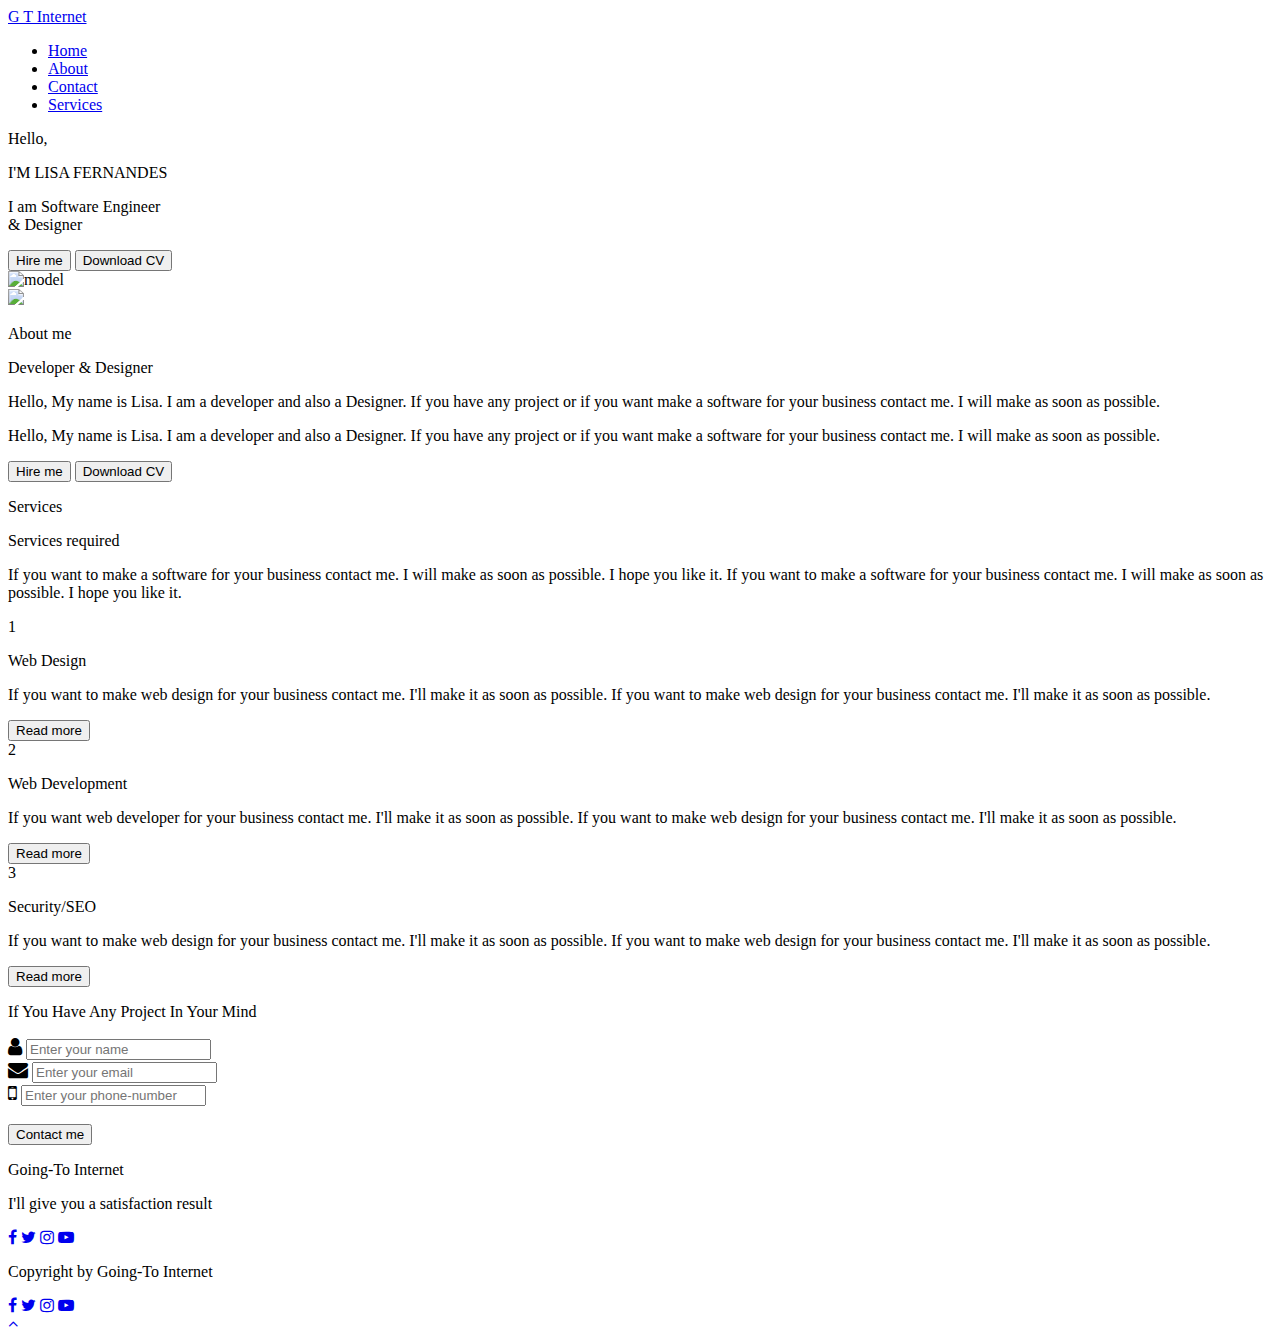
==== index.html @ 0d248d34 "Update and rename README.md to index.html" ====
<!DOCTYPE html>
<html>
<head>
	<meta charset="utf-8">
	<meta http-equiv="X-UA-Compatible" contents="IE-edge">
	<meta name="viewport" content="width=device-width, initial-scale=1.0">
	<title>Personal portfolio</title>
	<link rel="stylesheet" type="text/css" href="ste.css">
	<link rel="stylesheet" href="https://cdnjs.cloudflare.com/ajax/libs/font-awesome/4.7.0/css/font-awesome.min.css">

	<!------------using fontawesome------------------------------------------------------>
	<script src="https://kit.fontawesome.com/c8e4d183c22.js" crossorigin="anonymous"></script>

</head>
<body>

	<section>
		<!--navigation.............................................................-->
		<nav>
			<a href="#" class="logo">G T Internet</a>
			<!--menu-->
			<ul>
				<li><a href="home" class="active">Home</a></li>
				<li><a href="about-container" class="active">About</a></li>
				<li><a href="contact-me" class="active">Contact</a></li>
				<li><a href="services" class="active">Services</a></li>	
			</ul>
			<!-------------------bars------------------------------------------------->
			
			<div class="toggle">
				
			</div>
			

		</nav>

		<!--text...................................................................-->
		<div class="text-container">
			<p>Hello,</p>
			<p>I'M LISA FERNANDES</p>
			<P>I am Software Engineer <br> & Designer</P>
			<button class="hire-btn">Hire me</button>
			<button class="down-cv">Download CV</button>

		</div>

		<!--model....................................................................

		https://static.wixstatic.com/media/c218d9_df39d1f5c0bd4671aba3d0b1fef3594e~mv2.jpg/v1/fill/w_456,h_686,al_c,q_80,usm_0.66_1.00_0.01/c218d9_df39d1f5c0bd4671aba3d0b1fef3594e~mv2.webp

		https://static.wixstatic.com/media/c218d9_d202629b74a64e8eb315a42b1022f59e~mv2.jpg/v1/fill/w_783,h_521,al_c,q_90,usm_0.66_1.00_0.01/c218d9_d202629b74a64e8eb315a42b1022f59e~mv2.webp

		https://static.wixstatic.com/media/c218d9_d202629b74a64e8eb315a42b1022f59e~mv2.jpg/v1/fill/w_783,h_521,al_c,q_90,usm_0.66_1.00_0.01/c218d9_d202629b74a64e8eb315a42b1022f59e~mv2.webp

		https://static.wixstatic.com/media/c218d9_e06e27f9a4784a77bff2dcef52738f92~mv2.jpg/v1/fill/w_346,h_521,al_c,q_90,usm_0.66_1.00_0.01/c218d9_e06e27f9a4784a77bff2dcef52738f92~mv2.webp-->


		<img src="https://c6oxm85c.cloudimg.io/width/800/png-lossless.fgaussian0.foil1/https://az617363.vo.msecnd.net/imgmodels/models/MD10002949/r1-07980-00136be87ce8b78f472bf44518b096612dcd.jpg" class="model" alt="model">

	</section>

	<!--about secton....................................................................................................-->

		<div class="about-container">
		
		<!--img---------------------------------------------------------------------https://c6oxm85c.cloudimg.io/width/800/png-lossless.fgaussian0.foil1/https://az617363.vo.msecnd.net/imgmodels/models/MD10002949/r1-07980-00136be87ce8b78f472bf44518b096612dcd.jpg----------------------->
		<img src="https://c6oxm85c.cloudimg.io/width/800/png-lossless.fgaussian0.foil1/https://az617363.vo.msecnd.net/imgmodels/models/MD10002949/r1-07980-00136be87ce8b78f472bf44518b096612dcd.jpg" >
		<!--about text---------------------------------------------------------------------------------------------------->
		<div class="about-text">
		<p>About me</p>
		<p>Developer & Designer</p>
		<p>Hello, My name is Lisa. I am a developer and also a Designer. If you have any project or if you want make a software for your business contact me. I will make as soon as possible.  </p>
		<p>Hello, My name is Lisa. I am a developer and also a Designer. If you have any project or if you want make a software for your business contact me. I will make as soon as possible.  </p>

		<!--button----------------------------------------------------------------------------------------->

		<button>Hire me</button>
		<button>Download CV</button>
	</div>
	</div>

	<!---------services---------------------------------------------------------------------------------->
	<div class="services">
		<!---text------------------------------->
		<div class="services-text">
		<p>Services</p>
		<p>Services required</p>
		<p>If you want to make a software for your business contact me. 
			I will make as soon as possible. I hope you like it.
			If you want to make a software for your business contact me. 
			I will make as soon as possible. I hope you like it.
		</p>
	</div>	
	<!-----box------------------------------------------------------>
	<div class="box-container">
		<!---1----------------------------------------------------->
		<div class="box-1">
			<span>1</span>
			<p class="heading">Web Design</p>
			<p class="details">If you want to make  web design for your business contact me.
			I'll make it as soon as possible. If you want to make  web design for your business contact me.
			I'll make it as soon as possible.</p>
			<button>Read more</button>
		</div>
		<!------2---------------------------------------------------->
		<div class="box-2">
			<span>2</span>
			<p class="heading">Web Development</p>
			<p class="details">If you want web developer for your business contact me.
			I'll make it as soon as possible. If you want to make  web design for your business contact me.
			I'll make it as soon as possible.</p>
			<button>Read more</button>
		</div>
		<!------3------------------------------------------------------>
		<div class="box-3">
			<span>3</span>
			<p class="heading">Security/SEO</p>
			<p class="details">If you want to make  web design for your business contact me.
			I'll make it as soon as possible. If you want to make  web design for your business contact me.
			I'll make it as soon as possible.</p>
			<button>Read more</button>
		</div>
		
	</div>
	</div>
	<!------------CONTACT ME--------------------------------------->
	<div class="contact-me">
		<p>If You Have Any Project In Your Mind</p>

		<div class="input-container">

		
				<i class="fa fa-user icon" style="font-size: 20px; " > </i> 
				<input type="text" placeholder="Enter your name"> <br>
		

			
				<i class="fa fa-envelope icon" style="font-size: 20px; " ></i>
				<input type="Email"  placeholder="Enter your email"> <br>
			

				<form>
				<i class="fa fa-mobile-phone icon" style="font-size: 20px;" ></i>
				<input type="number"  placeholder="Enter your phone-number">
			</form>
<br>
					
	</div>
	<button>Contact me</button><br>
	</div>



	<!------------footer----------------------------------->
	<footer>
		<p>Going-To Internet</p>
		<p>I'll give you a satisfaction result</p>
		<!---------social------------------------------------->
		<div class="social-icons">

			<a href="#"><i class="fa fa-facebook-f"></i></a>
			<a href="#"><i class="fa fa-twitter"></i></a>
			<a href="#"><i class="fa fa-instagram"></i></a>
			<a href="#"><i class="fa fa-youtube-play"></i></a>

		</div>
		<!-----copyright--------------------------------->
		<p class="copyright">Copyright by Going-To Internet</p>
		
	</footer>
	<!---attached socil bar------------------------------------>
	<div class="a-social-b">
			<a href="#"><i class="fa fa-facebook-f"></i></a>
			<a href="#"><i class="fa fa-twitter"></i></a>
			<a href="#"><i class="fa fa-instagram"></i></a>
			<a href="#"><i class="fa fa-youtube-play"></i></a>
	</div>
	<a href="#" class="top"><i class="fa fa-angle-up" ></i></a>
</body>
</html>
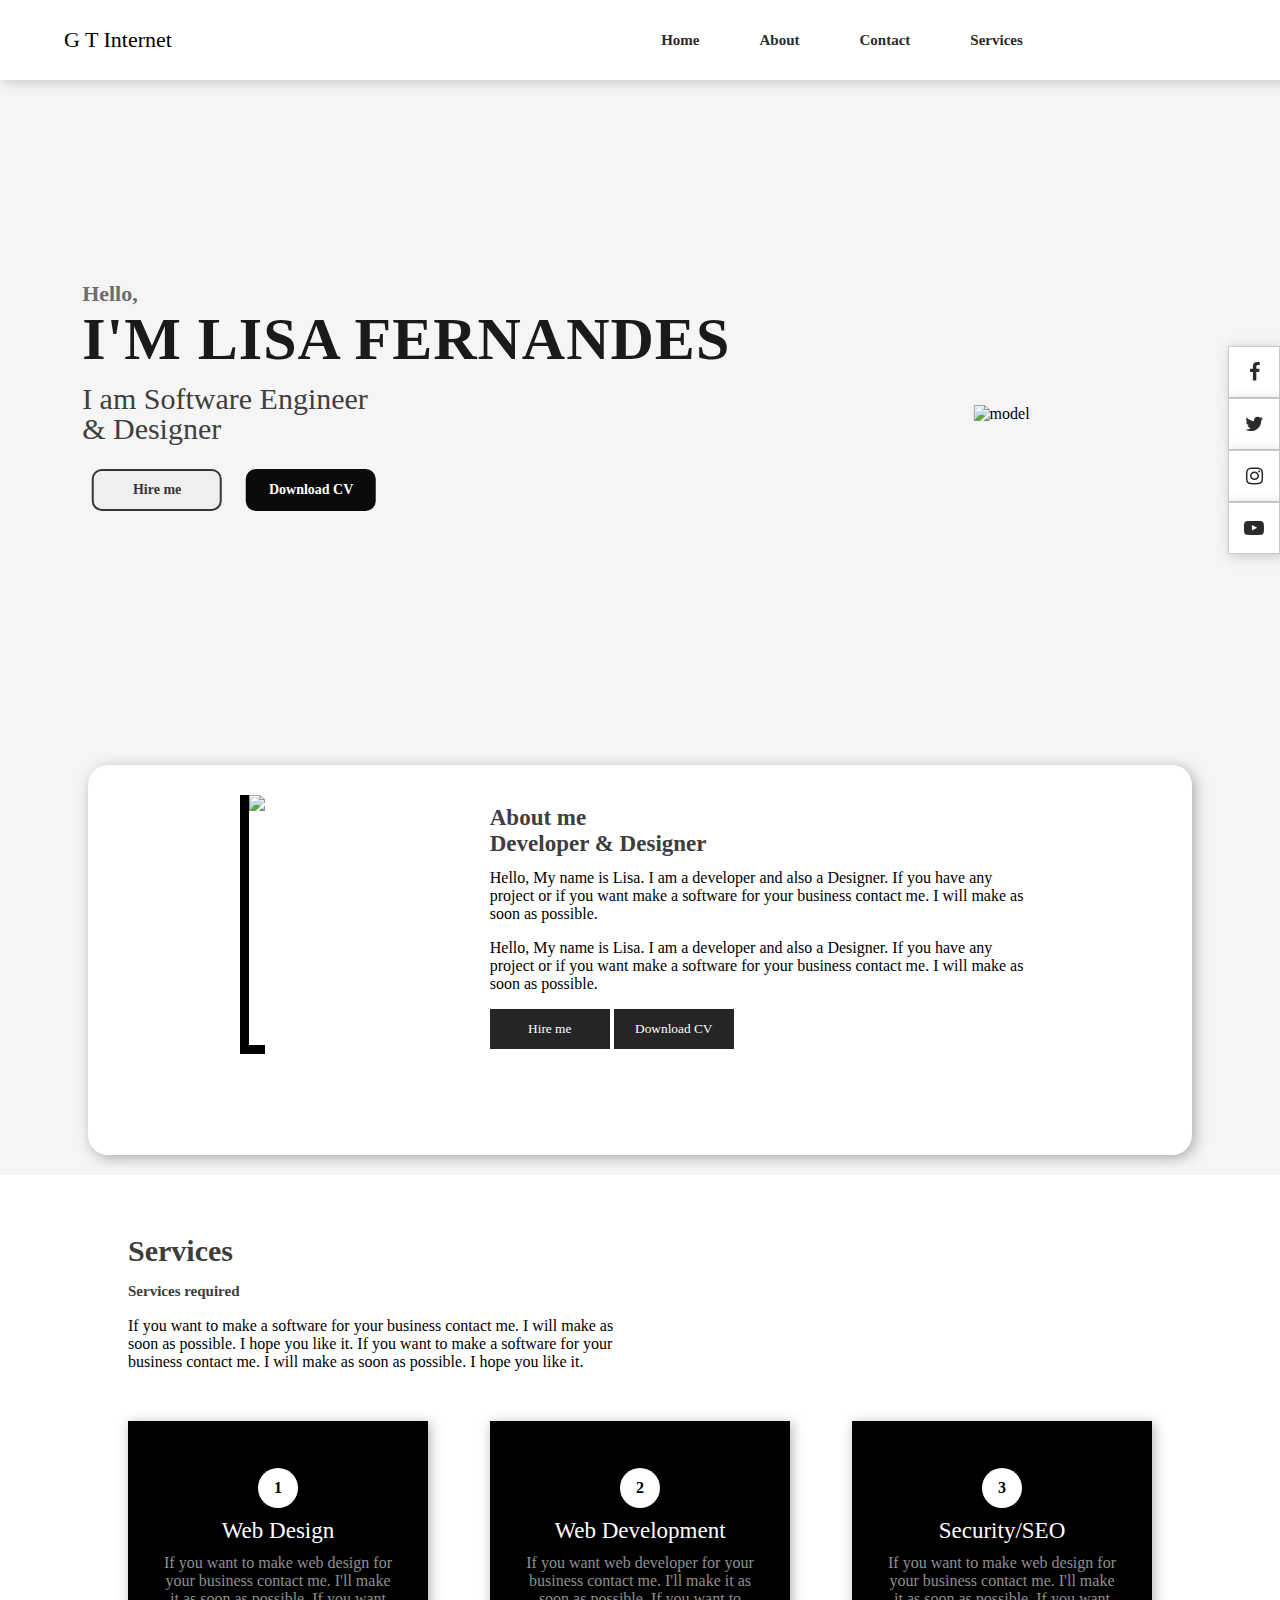
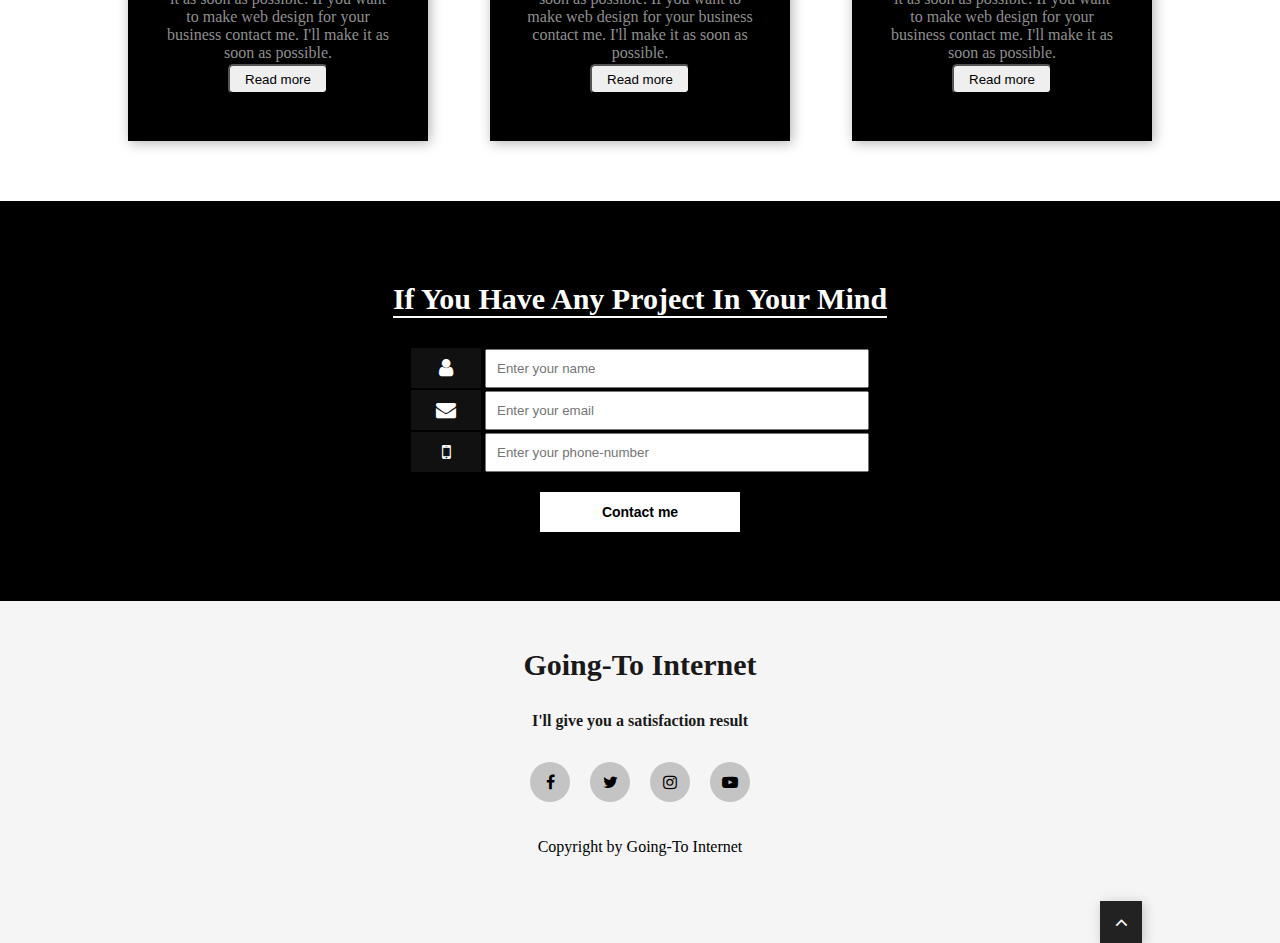
==== commit 37ef3431: "Update index.html" ====
--- a/index.html
+++ b/index.html
@@ -5,7 +5,7 @@
 	<meta http-equiv="X-UA-Compatible" contents="IE-edge">
 	<meta name="viewport" content="width=device-width, initial-scale=1.0">
 	<title>Personal portfolio</title>
-	<link rel="stylesheet" type="text/css" href="ste.css">
+	<link rel="stylesheet" type="text/css" href="style.css">
 	<link rel="stylesheet" href="https://cdnjs.cloudflare.com/ajax/libs/font-awesome/4.7.0/css/font-awesome.min.css">
 
 	<!------------using fontawesome------------------------------------------------------>
--- a/style.css
+++ b/style.css
@@ -0,0 +1,564 @@
+body{
+	background-color: #f6f5f5;
+	margin:  0px;
+	padding: 0px;
+}
+ul{
+	list-style: none;
+
+}
+a{
+	text-decoration: none;
+}
+
+section{
+	width: 100%;
+	height: 95vh;
+	background-image:url('https://img.freepik.com/free-vector/white-elegant-texture-screensaver_23-2148421855.jpg?size=626&ext=jpg');
+	/*background-repeat: no-repeat;*/
+	background-size: cover;
+	position: relative;
+}
+
+nav{
+	/*width: 150%;*/
+	/*position: fixed;*/
+	width: 110%;
+	display: flex;
+	justify-content: space-between;
+	align-items: center;
+	height: 80px;
+	background-color: #ffffff;
+	box-shadow: 2px 2px 12px rgba(0,0,0,0.2);
+	padding: 0 5%;
+	transition: all 0.3s ease;
+
+}
+
+nav ul{
+	display: flex;
+}
+
+nav ul li a{
+	margin: 30px;
+	font-family: myriad pro regular;
+	color: #505050;
+	font-size: 15px;
+	font-weight: 700;
+}
+
+.logo{
+	/*font-family: 'Poppins', sans-serif;*/
+
+	font-family: RoadTest;
+	color: #000000;
+	font-size: 22px;
+
+
+}
+
+.active{
+	font-weight: bold;
+	color: #2d2a2a;
+
+}
+
+.text-container p:nth-child(1){
+	font-family: calibri;
+	font-weight: bold;
+	color: #6d6d6d;
+	font-size: 22px;
+
+}
+.text-container p:nth-child(2){
+	font-family: calibri;
+	font-weight: bold;
+	letter-spacing: 1px;
+	color: #1a1a1a;
+	font-size: 60px;
+}
+
+.text-container p:nth-child(3){
+	font-family: calibri;
+	color: #403e3e;
+	font-size: 30px;
+	line-height: 30px;
+
+}
+
+.text-container p{
+	line-height: 0px;
+	margin: 45px 0px 25px;
+
+}
+
+.text-container{
+	position: absolute;
+	left: 13%;
+	top: 42%;
+	transform: translate(-13%,-42%);
+
+}
+
+.text-container button{
+	width: 130px;
+	height: 42px;
+	border-radius: 10px;
+	font-family: calibri;
+	font-weight: bold;
+	font-size: 14px;
+	outline: none;
+	margin: 0px 10px;
+
+}
+
+.hire-btn{
+	border: 2px solid #373636;
+	color: #373636;
+}
+
+.down-cv{
+	background-color: #0b0b0b;
+	color: #ffffff;
+	border: none;
+}
+
+button:active{
+	transform: scale(1.1);
+}
+
+.model{
+	height: 350px;
+	position: absolute;
+	bottom: 100px;
+	left: 80%;
+	transform: translateX(-90%);
+}
+
+.about-container{
+
+	padding: 30px 40px;
+	width: 80%;
+	height: 330px;
+	background-color: #FFFFFF;
+	border-radius: 20px;
+	box-shadow: 3px 3px 14px rgba(0,0,0,0.3);
+	display: flex;
+	margin: -7% auto 20px auto;
+	position: relative;
+	justify-content: space-around;
+	align-content: center;
+}
+
+.about-container img{
+
+	border-left: 9px solid black;
+	border-bottom: 9px solid black;
+	height: 250px;
+
+}
+
+.about-text{
+	width: 550px;
+
+}
+.about-text p:nth-child(1){
+	color: #403e3e;
+	font-family: myriad pro;
+	font-weight: bold;
+	font-size: 23px;
+	line-height: 0px;
+
+}
+
+.about-text p:nth-child(2){
+	color: #3e3d3d;
+	font-size: 23px;
+	font-family: myriad pro;
+	font-weight: bold;
+	line-height: 5px;
+}
+.about-text p:nth-child(3)
+.about-text p:nth-child(4){
+	color: #7e7d7d;
+	font-family: calibri;
+	font-size: 16px;
+}
+.about-text button{
+	width: 120px;
+	height: 40px;
+	color: #FFFFFF;
+	outline: none;
+	border: none;
+	font-family: calibri;
+	background-color: #262525;
+}
+.services{
+	height: 600px;
+	background-color: #FFFFFF;
+	padding: 2% 10% 0px 10%;
+}
+.services-text p:nth-child(1){
+	font-family: calibri;
+	font-weight: bold;
+	color: #3e3d3d;
+	font-size: 30px;
+	line-height: 0px;
+}
+.services-text p:nth-child(2){
+	font-family: calibri;
+	font-weight: bold;
+	color: #3e3d3d;
+	font-size: 15px;
+	line-height: 20px;
+
+}
+.services-text p:nth-child(3){
+	font-family: calibri;
+	color: black;
+
+}
+
+.services-text{
+	width: 500px;
+	margin: 50px 0px;
+}
+.box-1, .box-2, .box-3{
+	background-color: black;
+	width: 300px;
+	height: 320px;
+	background-repeat: no-repeat;
+	background-size: cover;
+	box-shadow: 2px 2px 12px rgba(0,0,0,0.3);
+	display: flex;
+	justify-content: center;
+	align-items: center;
+	flex-direction: column;
+}
+.box-container{
+	display: flex;
+	justify-content: space-between;
+}
+.box-1 span, 
+.box-2 span,
+.box-3 span{
+	width: 40px;
+	height: 40px;
+	border-radius: 50%;
+	background-color: #FFFFFF;
+	display: flex;
+	justify-content: center;
+	align-items: center;
+	font-family: calibri;
+	font-weight: bold;
+} 
+.box-1 p:nth-child(2),
+.box-2 p:nth-child(2),
+.box-3 p:nth-child(2){
+	color: #FFFFFF;
+	font-family: calibri;
+	font-size: 23px;
+	line-height: 0px;
+}
+.box-1 p:nth-child(3),
+.box-2 p:nth-child(3),
+.box-3 p:nth-child(3){
+	font-family: calibri;
+	text-align: center;
+	width: 230px;
+	margin: 0px 0px 2px 0px;
+	color: #8f8f8f;
+}
+
+.box-1 button, 
+.box-2 button,
+.box-3 button{
+	width: 100px;
+	height: 30px;
+	background-color: #FFFFFF
+	border: none;
+	outline: none;
+	border-radius: 5px;
+}
+.contact-me{
+	width: 100%;
+	height: 400px;
+	background-color: black;
+	display: flex;
+	flex-direction: column;
+	justify-content: center;
+	align-items: center;
+}
+.contact-me p{
+	color: #FFFFFF;
+	font-size: 30px;
+	font-family: calibri;
+	font-weight: bold;
+	border-bottom: 2px solid #FFFFFF;
+
+}
+.contact-me button{
+	width: 200px;
+	height: 40px;
+	background-color: #FFFFFF;
+	outline: none;
+	border: none;;
+	font-size: 14px;
+	font-weight: bold;
+}
+
+.contact-me button:hover{
+	color: white;
+	background: #111111;
+	transition: all ease 0.7s;
+}
+
+.icon {
+	font-size: 40px;
+  	padding: 10px;
+  	background: #111111;
+  	color: white;
+  	min-width: 50px;
+  	text-align: center;
+}
+
+.icon:hover{
+	color: black;
+	background: white;
+	transition: all ease 0.6s;
+
+}
+
+input {
+
+	padding: 10px;
+	bottom: 9px;
+	top: -2px;
+	width: 40vh;
+	position: relative;
+}
+
+input:hover{
+	color: white;
+	background: #111111;
+	transition: all ease 0.6s;
+}
+
+
+/*---------------------------------------------------------------------------------------------------*/
+footer{
+	height: 300px;
+	display: flex;
+	flex-direction: column;
+	justify-content: center;
+	align-items: center;
+}
+footer p{
+	font-family: calibri;
+}
+footer p:nth-child(1){
+	font-size: 30px;
+	font-weight: bold;
+	color: #191919;
+	line-height: 10px;
+}
+footer p:nth-child(2){
+	font-size: 16px;
+	font-weight: bold;
+	color: #191919;
+	line-height: 10px;
+}
+footer p:nth-child(3){
+	font-size: 16px;
+	width: 600px;
+	color:#7e7d7d;
+	text-align: center;
+}
+.social-icons a{
+	width: 40px;
+	height: 40px;
+	display: flex;
+	justify-content: center;
+	align-items: center;
+	background-color: rgba(0,1,0.4,0.2);
+	margin: 20px 10px;
+	border-radius: 50%;
+
+}
+.social-icons{
+	display: flex;
+}
+/*.copyright{
+	color: #565555;
+	font-size: 13px;
+	position: absolute;
+	left: 50%;
+	bottom: 10px;
+	transform: translateX(-50%);
+
+}*/
+.social-icons i{
+	color: #000000;
+}
+.social-icons a:hover,
+.a-social-b a:hover{
+	background-color: #000000;
+	box-shadow: 2px 2px 12px rgba(0,0,0,0.2);
+	transition: all ease 0.5s;
+}
+.social-icons a:hover i,
+.a-social-b a:hover i{
+	color: #FFFFFF;
+	transition: all ease 0.5s;
+}
+.a-social-b{
+	position: fixed;
+	top: 50%;
+	right: 0px;
+	transform: translateY(-50%);
+}
+.a-social-b a{
+	display: flex;
+	justify-content: center;
+	align-items: center;
+	width: 50px;
+	height: 50px;
+	padding: 0px;
+	margin: 0px;
+	line-height: 0px;
+	background-color: #FFFFFF;
+	border: 1px solid #cbcbcb;
+	box-shadow: 2px 2px 12px rgba(0,0,0,0.2);
+
+
+}
+.a-social-b i{
+	color: #2b2b2b;
+	font-size: 20px;
+
+}
+
+.top{
+	/*position: fixed;*/
+	top: 0px;
+	right: 100vh;
+	transform: translateY(-50%);
+}
+
+.top i{
+	color: white;
+	display: flex;
+	justify-content: center;
+	align-items: center;
+	width: 40px;
+	height: 40px;
+	font-size: 20px;
+	padding: 0px;
+	margin-left: 1100px;
+	line-height: 0px;
+	background-color: #222222;
+	border: 1px solid #222222;
+	box-shadow: 2px 2px 12px rgba(0,0,0,0.2);
+
+} 
+.top i:hover{
+	background: rgba(0,0,0,0.4);
+	color: black;
+	border: 1px solid white;
+}
+
+
+
+
+/*-------------------media section-------------------------------------------------------------------------------*/
+@media(max-width:700px){
+	section{
+		background-image: none;
+		background-color: #f7f7f7;
+	}
+	img .model{
+		display:none;
+	}
+	.text-container p:nth-child(2){
+		line-height: 40px;
+		margin: 0px;
+		padding: 0px;
+	}
+	.text-container{
+		top: 50%;
+		left: 50%;
+		transform: translate(-50%,-50%);
+		width: 80%;
+	}
+	
+	
+
+}
+@media (max-width: 1000px) {
+	*{
+		box-sizing: border-box;
+	}
+	.model{
+		display: none;
+		/*height: 260px;
+		left: 90%;
+		transform: translateX(-90%);*/
+	}
+	.text-container{
+		top:46%;
+	}
+	.text-container button{
+		margin: 5px;
+	}
+	.about-container{
+		width: 90%;
+		border-radius: 10px;
+	}
+	.about-container img{
+		height: 200px;
+
+	}
+	.about-text{
+		width: 400px;
+	}
+	.about-text p:nth-child(1){
+		font-size: 20px;
+	}
+	.about-text p:nth-child(2){
+		font-size: 10px;
+	}
+
+	.about-text p:nth-child(3),
+	.about-text p:nth-child(4){
+		font-size: 14px;
+
+	}
+	.services{
+		padding: 2% 5% 0px 5%;
+	}
+	.box-container{
+		justify-content: center;
+		flex-wrap: wrap;
+	}
+	.services{
+		height: auto;
+	}
+	.box-1,.box-2,.box-3{
+		flex-grow: 1;
+		margin: 10px;
+	}
+	.contact-me{
+		height: 400px;
+	}
+	.contact-me p{
+		font-size: 26px;
+	}
+	.contact-me button{
+		font-size: 14px;
+		height: 35px;
+		width: 160px;
+	}
+
+
+}
+
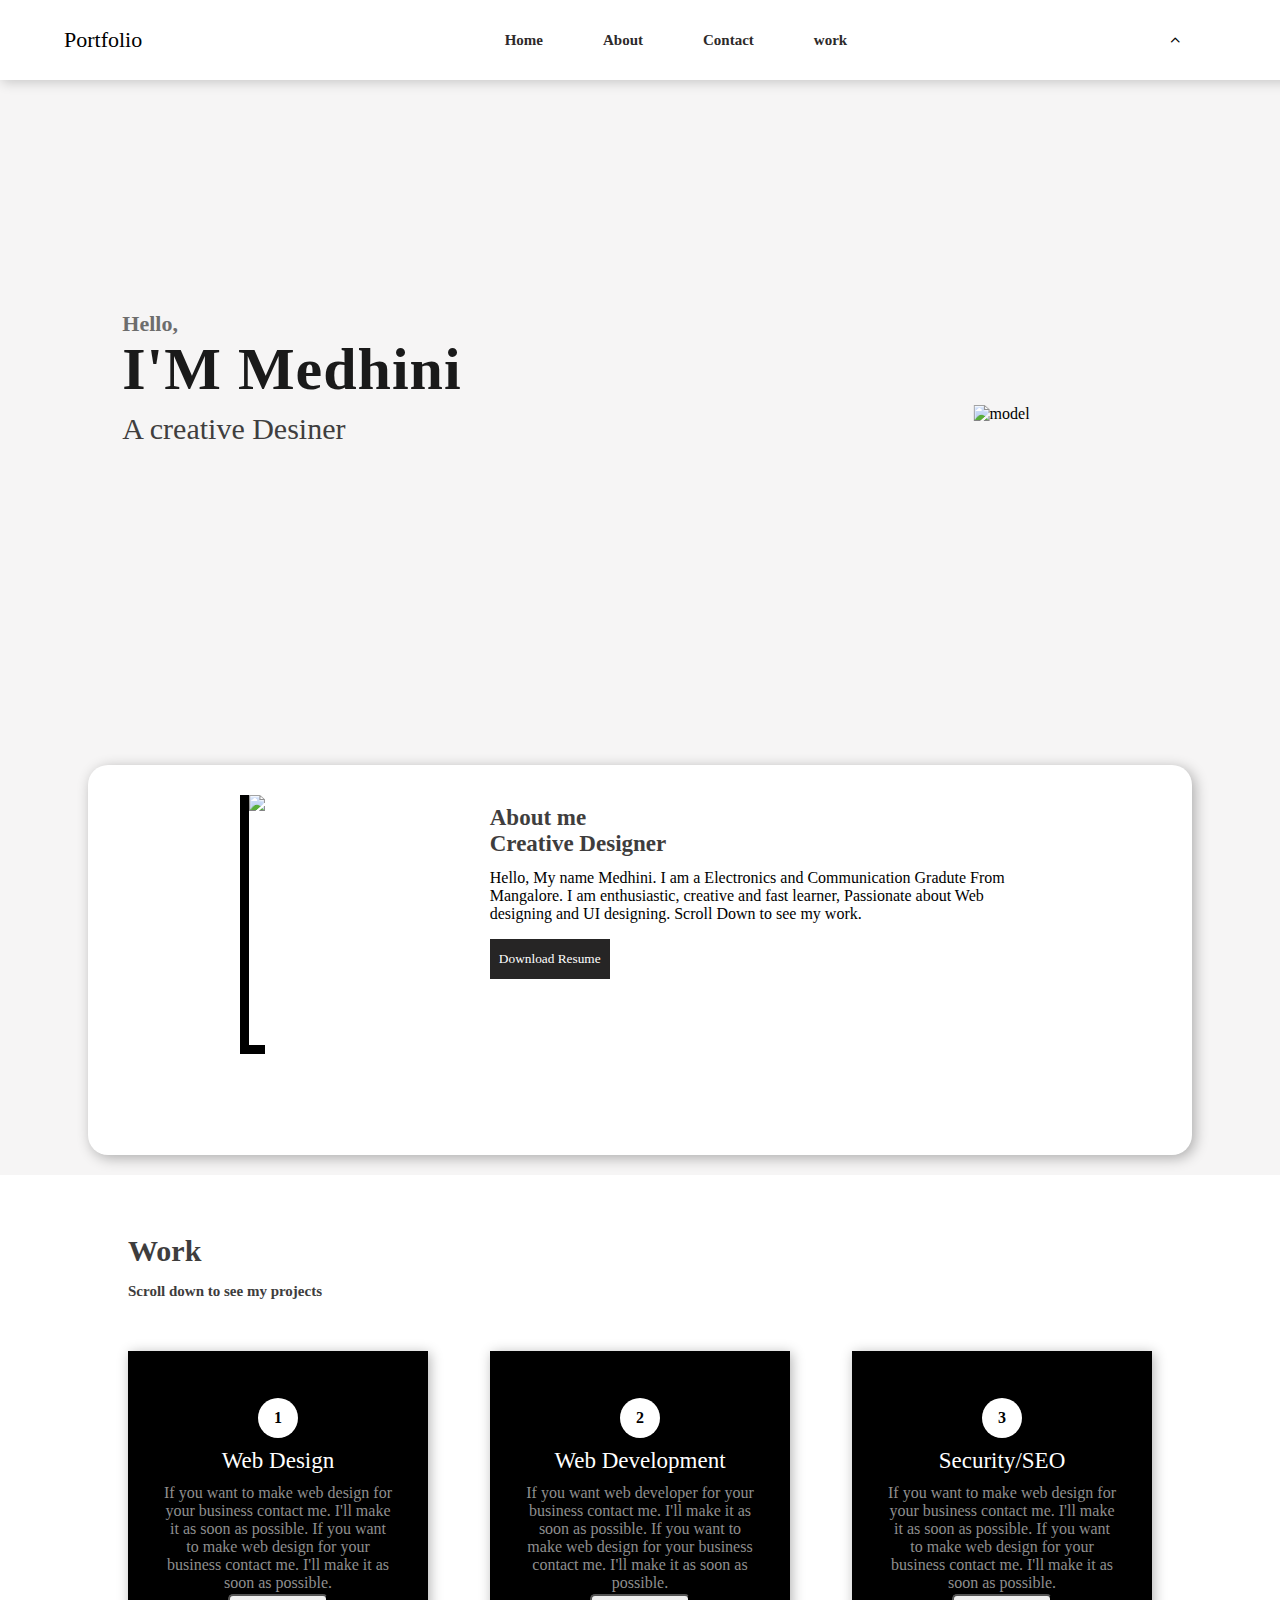
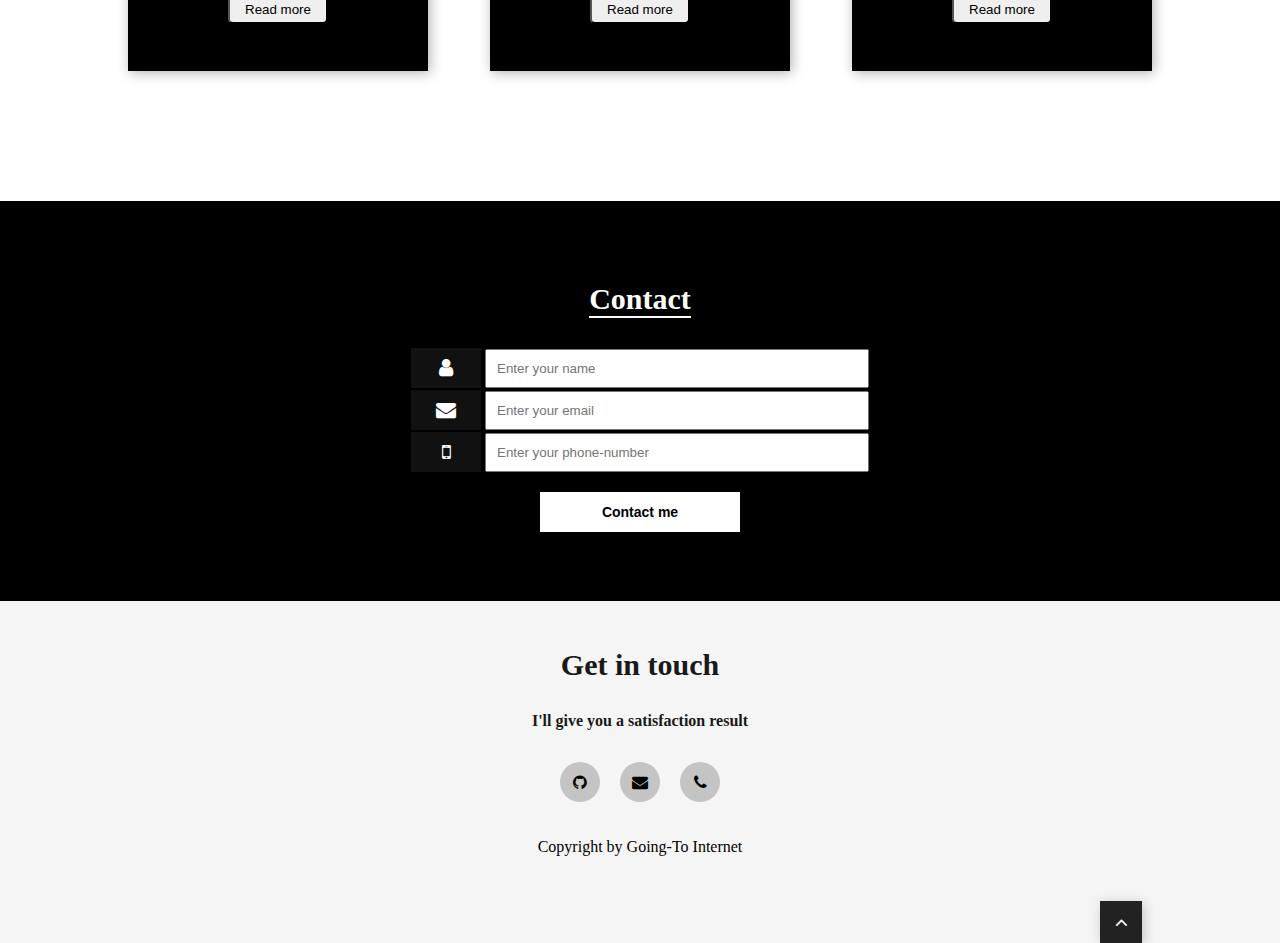
==== commit b8e6d06f: "Update index.html" ====
--- a/index.html
+++ b/index.html
@@ -7,88 +7,71 @@
 	<title>Personal portfolio</title>
 	<link rel="stylesheet" type="text/css" href="style.css">
 	<link rel="stylesheet" href="https://cdnjs.cloudflare.com/ajax/libs/font-awesome/4.7.0/css/font-awesome.min.css">
-
 	<!------------using fontawesome------------------------------------------------------>
 	<script src="https://kit.fontawesome.com/c8e4d183c22.js" crossorigin="anonymous"></script>
-
 </head>
 <body>
-
 	<section>
 		<!--navigation.............................................................-->
 		<nav>
-			<a href="#" class="logo">G T Internet</a>
+			<a href="#" class="logo">Portfolio</a>
 			<!--menu-->
-			<ul>
-				<li><a href="home" class="active">Home</a></li>
-				<li><a href="about-container" class="active">About</a></li>
-				<li><a href="contact-me" class="active">Contact</a></li>
-				<li><a href="services" class="active">Services</a></li>	
+			<ul class="menu">
+				<li><a href="#home" class="active">Home</a></li>
+				<li><a href="#about" class="active">About</a></li>
+				<li><a href="#contact-me" class="active">Contact</a></li>
+				<li><a href="#services" class="active">work</a></li>
+					
 			</ul>
 			<!-------------------bars------------------------------------------------->
+			<div class="scroll-up-btn">
+				<i class="fa fa-angle-up"></i> 
+     		</div>
+			<div class="toggle">
 			
-			<div class="toggle">
-				
 			</div>
-			
-
 		</nav>
-
 		<!--text...................................................................-->
 		<div class="text-container">
 			<p>Hello,</p>
-			<p>I'M LISA FERNANDES</p>
-			<P>I am Software Engineer <br> & Designer</P>
-			<button class="hire-btn">Hire me</button>
-			<button class="down-cv">Download CV</button>
+			<p>I'M Medhini</p>
+			<P>A creative Desiner</P>
+			<!-- <button class="hire-btn">Hire me</button> -->
+			<!-- <button class="down-cv">Download Resume</button> -->
 
 		</div>
-
 		<!--model....................................................................
-
 		https://static.wixstatic.com/media/c218d9_df39d1f5c0bd4671aba3d0b1fef3594e~mv2.jpg/v1/fill/w_456,h_686,al_c,q_80,usm_0.66_1.00_0.01/c218d9_df39d1f5c0bd4671aba3d0b1fef3594e~mv2.webp
-
 		https://static.wixstatic.com/media/c218d9_d202629b74a64e8eb315a42b1022f59e~mv2.jpg/v1/fill/w_783,h_521,al_c,q_90,usm_0.66_1.00_0.01/c218d9_d202629b74a64e8eb315a42b1022f59e~mv2.webp
-
 		https://static.wixstatic.com/media/c218d9_d202629b74a64e8eb315a42b1022f59e~mv2.jpg/v1/fill/w_783,h_521,al_c,q_90,usm_0.66_1.00_0.01/c218d9_d202629b74a64e8eb315a42b1022f59e~mv2.webp
-
 		https://static.wixstatic.com/media/c218d9_e06e27f9a4784a77bff2dcef52738f92~mv2.jpg/v1/fill/w_346,h_521,al_c,q_90,usm_0.66_1.00_0.01/c218d9_e06e27f9a4784a77bff2dcef52738f92~mv2.webp-->
 
-
 		<img src="https://c6oxm85c.cloudimg.io/width/800/png-lossless.fgaussian0.foil1/https://az617363.vo.msecnd.net/imgmodels/models/MD10002949/r1-07980-00136be87ce8b78f472bf44518b096612dcd.jpg" class="model" alt="model">
-
 	</section>
-
 	<!--about secton....................................................................................................-->
-
 		<div class="about-container">
-		
 		<!--img---------------------------------------------------------------------https://c6oxm85c.cloudimg.io/width/800/png-lossless.fgaussian0.foil1/https://az617363.vo.msecnd.net/imgmodels/models/MD10002949/r1-07980-00136be87ce8b78f472bf44518b096612dcd.jpg----------------------->
 		<img src="https://c6oxm85c.cloudimg.io/width/800/png-lossless.fgaussian0.foil1/https://az617363.vo.msecnd.net/imgmodels/models/MD10002949/r1-07980-00136be87ce8b78f472bf44518b096612dcd.jpg" >
 		<!--about text---------------------------------------------------------------------------------------------------->
 		<div class="about-text">
 		<p>About me</p>
-		<p>Developer & Designer</p>
-		<p>Hello, My name is Lisa. I am a developer and also a Designer. If you have any project or if you want make a software for your business contact me. I will make as soon as possible.  </p>
-		<p>Hello, My name is Lisa. I am a developer and also a Designer. If you have any project or if you want make a software for your business contact me. I will make as soon as possible.  </p>
-
+		<p>Creative Designer</p>
+		<p>Hello, My name Medhini. I am a Electronics and Communication Gradute From Mangalore. I am enthusiastic, creative and fast learner, Passionate about Web designing and UI designing. Scroll Down to see my work.  </p>
 		<!--button----------------------------------------------------------------------------------------->
-
-		<button>Hire me</button>
-		<button>Download CV</button>
+		<!-- <button>Hire me</button> -->
+		<button>Download Resume</button>
 	</div>
 	</div>
-
 	<!---------services---------------------------------------------------------------------------------->
 	<div class="services">
 		<!---text------------------------------->
 		<div class="services-text">
-		<p>Services</p>
-		<p>Services required</p>
-		<p>If you want to make a software for your business contact me. 
+		<p>Work</p>
+		<p>Scroll down to see my projects</p>
+		<p><!-- If you want to make a software for your business contact me. 
 			I will make as soon as possible. I hope you like it.
 			If you want to make a software for your business contact me. 
-			I will make as soon as possible. I hope you like it.
+			I will make as soon as possible. I hope you like it. -->
 		</p>
 	</div>	
 	<!-----box------------------------------------------------------>
@@ -120,61 +103,65 @@
 			I'll make it as soon as possible.</p>
 			<button>Read more</button>
 		</div>
-		
 	</div>
 	</div>
 	<!------------CONTACT ME--------------------------------------->
 	<div class="contact-me">
-		<p>If You Have Any Project In Your Mind</p>
-
-		<div class="input-container">
-
-		
-				<i class="fa fa-user icon" style="font-size: 20px; " > </i> 
-				<input type="text" placeholder="Enter your name"> <br>
-		
-
-			
-				<i class="fa fa-envelope icon" style="font-size: 20px; " ></i>
-				<input type="Email"  placeholder="Enter your email"> <br>
-			
-
-				<form>
-				<i class="fa fa-mobile-phone icon" style="font-size: 20px;" ></i>
+		<p>Contact</p>
+		<div class="input-container">		
+			<i class="fa fa-user icon" style="font-size: 20px;"></i> 
+			<input type="text" placeholder="Enter your name"><br>
+			<i class="fa fa-envelope icon" style="font-size: 20px;"></i>
+			<input type="Email"  placeholder="Enter your email"><br>
+			<form>
+				<i class="fa fa-mobile-phone icon" style="font-size: 20px;"></i>
 				<input type="number"  placeholder="Enter your phone-number">
 			</form>
-<br>
-					
+			<br>		
 	</div>
 	<button>Contact me</button><br>
 	</div>
-
-
-
 	<!------------footer----------------------------------->
 	<footer>
-		<p>Going-To Internet</p>
+		<p>Get in touch</p>
 		<p>I'll give you a satisfaction result</p>
 		<!---------social------------------------------------->
 		<div class="social-icons">
 
+			<!-- <a href="#"><i class="fa fa-facebook-f"></i></a> -->
+			<a href="https://github.com/Medini-spec/"><i class="fa fa-github"></i></a>
+			<a href="medhini96@gmail.com"><i class="fa fa-envelope"></i></a>
+			<a href="#"><i class="fa fa-phone"></i></a>
+
+		</div>
+		<!-----copyright--------------------------------->
+		<p class="copyright">Copyright by Going-To Internet</p>
+	</footer>
+	<!---attached socil bar------------------------------------>
+	<!-- <div class="a-social-b">
 			<a href="#"><i class="fa fa-facebook-f"></i></a>
 			<a href="#"><i class="fa fa-twitter"></i></a>
 			<a href="#"><i class="fa fa-instagram"></i></a>
 			<a href="#"><i class="fa fa-youtube-play"></i></a>
+	</div> -->
+	<a href="#" class="top"><i class="fa fa-angle-up" ></i></a>
+	<!----------------------JQUERY------------------------------>
+	<script type="text/javascript" src="js/jQuery.js"></script>
+		<script type="text/javascript">
+			$(document).ready(function(){
+				$('.toggle').click(function(){
+					$('.toggle').toggleClass('active')
+					$('nav').toggleClass('active')
+			})
+		})
 
-		</div>
-		<!-----copyright--------------------------------->
-		<p class="copyright">Copyright by Going-To Internet</p>
-		
-	</footer>
-	<!---attached socil bar------------------------------------>
-	<div class="a-social-b">
-			<a href="#"><i class="fa fa-facebook-f"></i></a>
-			<a href="#"><i class="fa fa-twitter"></i></a>
-			<a href="#"><i class="fa fa-instagram"></i></a>
-			<a href="#"><i class="fa fa-youtube-play"></i></a>
-	</div>
-	<a href="#" class="top"><i class="fa fa-angle-up" ></i></a>
+			 $('.scroll-up-btn').click(function() {
+                $('html').animate({scrollTop: 0});
+        }); 
+
+		$('nav').click(function(){
+		$('.menu').toggleClass("active")
+	}); 
+	 </script>  
 </body>
 </html>
--- a/style.css
+++ b/style.css
@@ -10,7 +10,6 @@
 a{
 	text-decoration: none;
 }
-
 section{
 	width: 100%;
 	height: 95vh;
@@ -19,7 +18,6 @@
 	background-size: cover;
 	position: relative;
 }
-
 nav{
 	/*width: 150%;*/
 	/*position: fixed;*/
@@ -32,13 +30,10 @@
 	box-shadow: 2px 2px 12px rgba(0,0,0,0.2);
 	padding: 0 5%;
 	transition: all 0.3s ease;
-
-}
-
+}
 nav ul{
 	display: flex;
 }
-
 nav ul li a{
 	margin: 30px;
 	font-family: myriad pro regular;
@@ -46,29 +41,21 @@
 	font-size: 15px;
 	font-weight: 700;
 }
-
 .logo{
 	/*font-family: 'Poppins', sans-serif;*/
-
 	font-family: RoadTest;
 	color: #000000;
 	font-size: 22px;
-
-
-}
-
+}
 .active{
 	font-weight: bold;
 	color: #2d2a2a;
-
-}
-
+}
 .text-container p:nth-child(1){
 	font-family: calibri;
 	font-weight: bold;
 	color: #6d6d6d;
 	font-size: 22px;
-
 }
 .text-container p:nth-child(2){
 	font-family: calibri;
@@ -77,29 +64,22 @@
 	color: #1a1a1a;
 	font-size: 60px;
 }
-
 .text-container p:nth-child(3){
 	font-family: calibri;
 	color: #403e3e;
 	font-size: 30px;
 	line-height: 30px;
-
-}
-
+}
 .text-container p{
 	line-height: 0px;
 	margin: 45px 0px 25px;
-
-}
-
+}
 .text-container{
 	position: absolute;
 	left: 13%;
 	top: 42%;
 	transform: translate(-13%,-42%);
-
-}
-
+}
 .text-container button{
 	width: 130px;
 	height: 42px;
@@ -109,24 +89,19 @@
 	font-size: 14px;
 	outline: none;
 	margin: 0px 10px;
-
-}
-
+}
 .hire-btn{
 	border: 2px solid #373636;
 	color: #373636;
 }
-
 .down-cv{
 	background-color: #0b0b0b;
 	color: #ffffff;
 	border: none;
 }
-
 button:active{
 	transform: scale(1.1);
 }
-
 .model{
 	height: 350px;
 	position: absolute;
@@ -134,9 +109,7 @@
 	left: 80%;
 	transform: translateX(-90%);
 }
-
 .about-container{
-
 	padding: 30px 40px;
 	width: 80%;
 	height: 330px;
@@ -149,15 +122,11 @@
 	justify-content: space-around;
 	align-content: center;
 }
-
 .about-container img{
-
 	border-left: 9px solid black;
 	border-bottom: 9px solid black;
 	height: 250px;
-
-}
-
+}
 .about-text{
 	width: 550px;
 
@@ -168,9 +137,7 @@
 	font-weight: bold;
 	font-size: 23px;
 	line-height: 0px;
-
-}
-
+}
 .about-text p:nth-child(2){
 	color: #3e3d3d;
 	font-size: 23px;
@@ -216,9 +183,7 @@
 .services-text p:nth-child(3){
 	font-family: calibri;
 	color: black;
-
-}
-
+}
 .services-text{
 	width: 500px;
 	margin: 50px 0px;
@@ -269,7 +234,6 @@
 	margin: 0px 0px 2px 0px;
 	color: #8f8f8f;
 }
-
 .box-1 button, 
 .box-2 button,
 .box-3 button{
@@ -295,7 +259,6 @@
 	font-family: calibri;
 	font-weight: bold;
 	border-bottom: 2px solid #FFFFFF;
-
 }
 .contact-me button{
 	width: 200px;
@@ -306,13 +269,11 @@
 	font-size: 14px;
 	font-weight: bold;
 }
-
 .contact-me button:hover{
 	color: white;
 	background: #111111;
 	transition: all ease 0.7s;
 }
-
 .icon {
 	font-size: 40px;
   	padding: 10px;
@@ -321,30 +282,23 @@
   	min-width: 50px;
   	text-align: center;
 }
-
 .icon:hover{
 	color: black;
 	background: white;
 	transition: all ease 0.6s;
-
-}
-
+}
 input {
-
 	padding: 10px;
 	bottom: 9px;
 	top: -2px;
 	width: 40vh;
 	position: relative;
 }
-
 input:hover{
 	color: white;
 	background: #111111;
 	transition: all ease 0.6s;
 }
-
-
 /*---------------------------------------------------------------------------------------------------*/
 footer{
 	height: 300px;
@@ -383,7 +337,6 @@
 	background-color: rgba(0,1,0.4,0.2);
 	margin: 20px 10px;
 	border-radius: 50%;
-
 }
 .social-icons{
 	display: flex;
@@ -429,22 +382,17 @@
 	background-color: #FFFFFF;
 	border: 1px solid #cbcbcb;
 	box-shadow: 2px 2px 12px rgba(0,0,0,0.2);
-
-
 }
 .a-social-b i{
 	color: #2b2b2b;
 	font-size: 20px;
-
-}
-
+}
 .top{
 	/*position: fixed;*/
 	top: 0px;
 	right: 100vh;
 	transform: translateY(-50%);
 }
-
 .top i{
 	color: white;
 	display: flex;
@@ -459,17 +407,12 @@
 	background-color: #222222;
 	border: 1px solid #222222;
 	box-shadow: 2px 2px 12px rgba(0,0,0,0.2);
-
 } 
 .top i:hover{
 	background: rgba(0,0,0,0.4);
 	color: black;
 	border: 1px solid white;
 }
-
-
-
-
 /*-------------------media section-------------------------------------------------------------------------------*/
 @media(max-width:700px){
 	section{
@@ -490,9 +433,6 @@
 		transform: translate(-50%,-50%);
 		width: 80%;
 	}
-	
-	
-
 }
 @media (max-width: 1000px) {
 	*{
@@ -558,7 +498,128 @@
 		height: 35px;
 		width: 160px;
 	}
-
-
-}
-
+}
+@media(max-width:750px){
+	section{
+		width: 100%;
+		background-image: none;
+		background-color: #f7f7f7;
+		/*box-sizing: border-box;*/
+	}
+ 	.model{
+		display:none;
+	}
+	.toggle{
+		display: block;
+	}
+	.text-container p:nth-child(2){
+		line-height: 40px;
+		margin: 0px;
+		padding: 0px;
+	}
+	.text-container{
+		top: 50%;
+		left: 50%;
+		transform: translate(-50%,-50%);
+		width: 80%;
+	}
+	/*.about-container{
+		width: 60%;
+		border-radius: 8px;
+	}
+	.about-container img{
+		height: 100px;
+
+	}
+	.about-text{
+		width: 200px;
+	}
+	.about-text p:nth-child(1){
+		font-size: 10px;
+	}
+	.about-text p:nth-child(2){
+		font-size: 9px;
+	}
+
+	.about-text p:nth-child(3),
+	.about-text p:nth-child(4){
+		font-size: 10px;
+
+	}
+	.about-text button{
+	width: 90px;
+	height: 20px;
+	}*/
+	nav ul{
+		margin: 0px;
+		padding: 0px;
+		background-color: #ebeef4;
+		flex-direction: column;
+		position: fixed;
+		left: 0;
+		top: 0;
+		width: 120%;
+		height: 100vh;
+		box-sizing: border-box;
+		display: flex;
+		justify-content: center;
+		align-items: center;
+		z-index: 1;
+		display: none;
+	}
+	nav ul li{
+		padding: 10px;
+	}
+	nav ul li a{
+		font-family: calibri;
+		font-size: 1.4em;
+		text-transform: uppercase;;
+		color: #5c5c5c;
+	} 
+	nav ul li a:hover{
+		color: #121212;
+	}
+	.toggle:before{
+		content: '\f0c9';
+		font-family: fontAwesome;
+		line-height: 30px;
+		z-index: 1;
+	}
+	.toggle.active:before{
+		content: '\f00d';
+		position: fixed;
+		right: 25px;
+		line-height: 0px;
+	}
+	nav.active ul{
+		display: flex;
+	}
+	.about-container{
+		top: 0px;
+		flex-direction: column;
+		width: 90%;
+		height: auto;
+		padding: 30px 0px;
+		align-items: center;
+	}
+	.about-text{
+		width: 90%;
+		text-align: center;
+	}
+	.services-text{
+		width: 100%;
+	}
+	.contact-me{
+		height: 300px;
+	}
+	.contact-me p{
+		font-size: 18px;
+	}
+	.contact-me button{
+		width: 150px;
+		height: 33px;
+	}
+	footer p:nth-child(2){
+		width:90%;
+	}
+}
